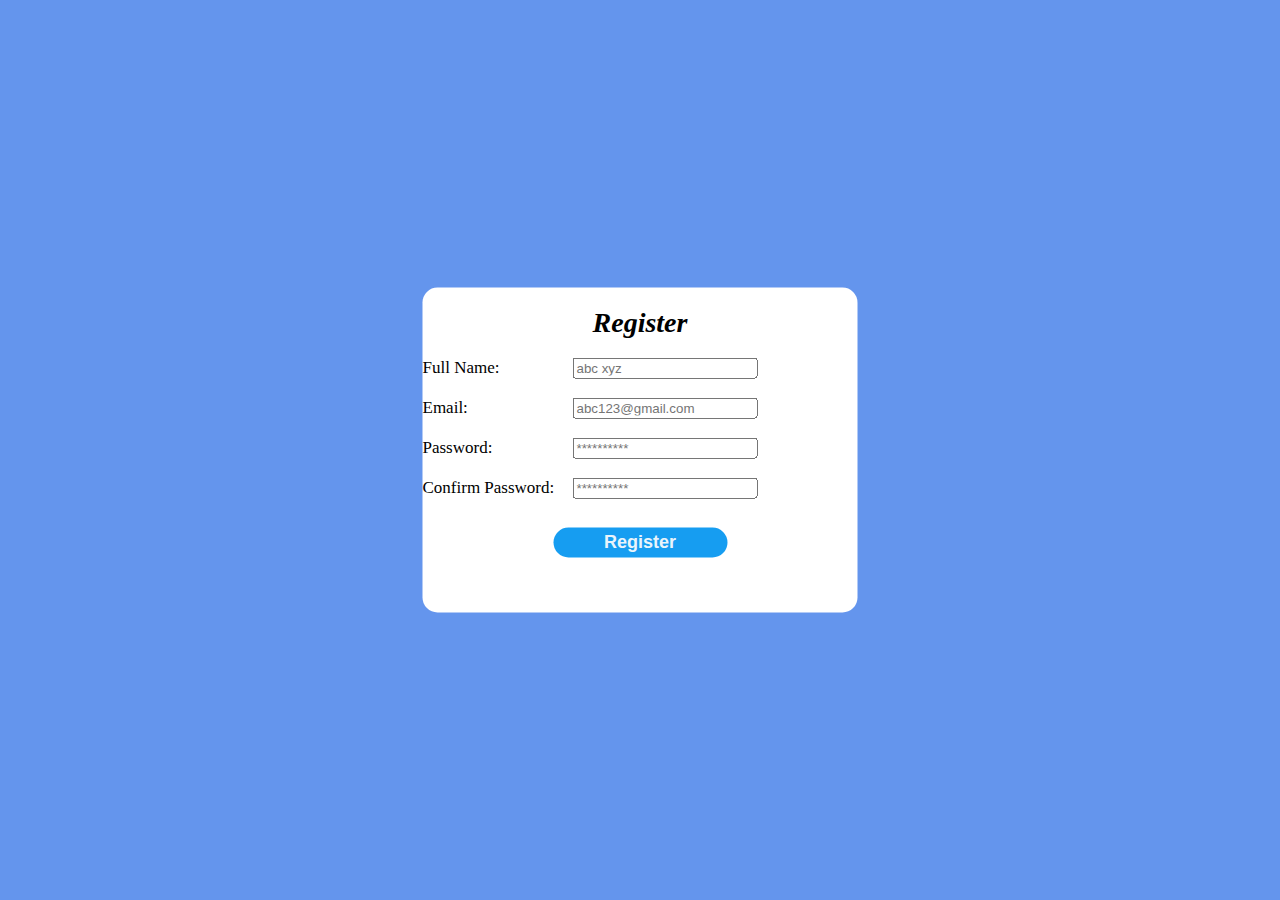
==== register.html @ 76964535 "Add files via upload" ====
<!DOCTYPE html>
<html lang="en" dir="ltr">
<head>
    <meta charset="UTF-8">
    <title>Registration</title>
    <link rel="stylesheet" href="./style6.css">
</head>
<body>
   <div class="center">
    <h1>Register</h1>
        
          <div class="txt_field">
            <label>Full Name:</label><input type="text" placeholder="abc xyz"> 
          </div>
          <div class="txt_field">
            <label>Email:</label><input type="text" placeholder="abc123@gmail.com">
          </div>
          <div class="txt_field">
            <label>Password:</label><input type="password" placeholder="**********">
          </div>
          <div class="txt_field">
            <label>Confirm Password:</label><input type="password" placeholder="**********">
          </div>
         <div id="div1"><a href="./regsuccessful.html">
          <input type="submit" value="Register"></a></div>
     </div>    
    </div>
</body>
</html>
---- style6.css ----
body{
    margin: 0;
    padding: 0;
    background-color: cornflowerblue;
}
.center{
    position: absolute;
    top: 50%;
    left: 50%;
    transform: translate(-50%,-50%);
    background-color: white;
    border-radius: 15px;
    width: 435px;
    height: 325px;
}
.center h1{
    text-align: center;
    font-weight: 700;
    font-size: 175%;
    font-style: oblique;
    color: #000;
}
.center form{
    padding: 20px 40px;
}   
.txt_field {
    height: 40px;
    font-size: 17px;
}
label{
    width: 150px;
    display: inline-block
}
input[type="submit"]{
    width: 40%;
    height: 30px;
border: 1px;
background: #169df1;
border-radius: 25px;
font-size: 18px;
color: #e9f4fb;
font-weight: 600;
cursor: pointer;
text-align: center;
}
#div1{
    padding-top: 10px;
    text-align: center;
}
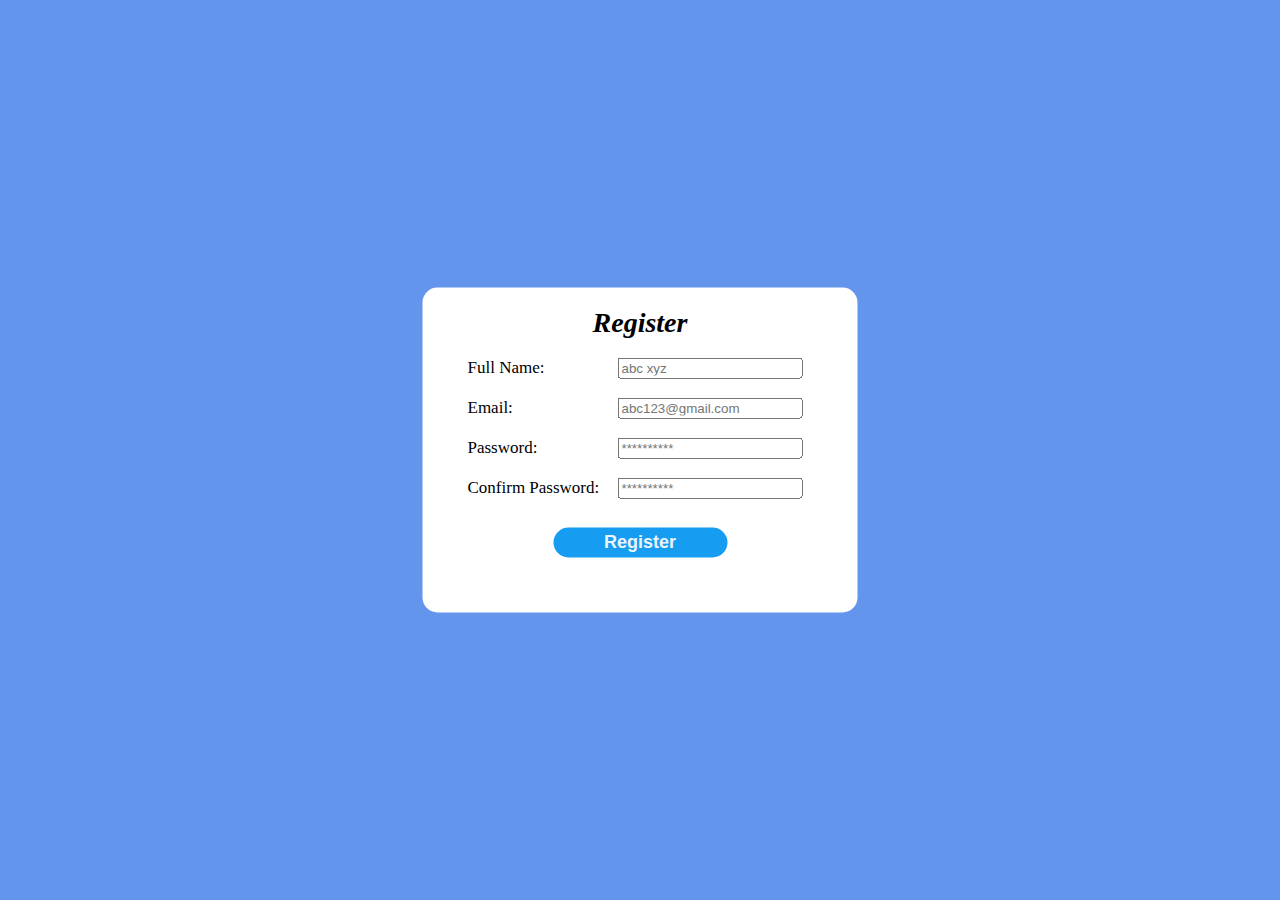
==== commit e475ad21: "Add files via upload" ====
--- a/register.html
+++ b/register.html
@@ -6,9 +6,9 @@
     <link rel="stylesheet" href="./style6.css">
 </head>
 <body>
+
    <div class="center">
     <h1>Register</h1>
-        
           <div class="txt_field">
             <label>Full Name:</label><input type="text" placeholder="abc xyz"> 
           </div>
@@ -23,7 +23,7 @@
           </div>
          <div id="div1"><a href="./regsuccessful.html">
           <input type="submit" value="Register"></a></div>
-     </div>    
+     </div>
     </div>
 </body>
 </html>--- a/style6.css
+++ b/style6.css
@@ -19,13 +19,11 @@
     font-size: 175%;
     font-style: oblique;
     color: #000;
-}
-.center form{
-    padding: 20px 40px;
-}   
+}  
 .txt_field {
     height: 40px;
     font-size: 17px;
+    padding-left: 45px;
 }
 label{
     width: 150px;
